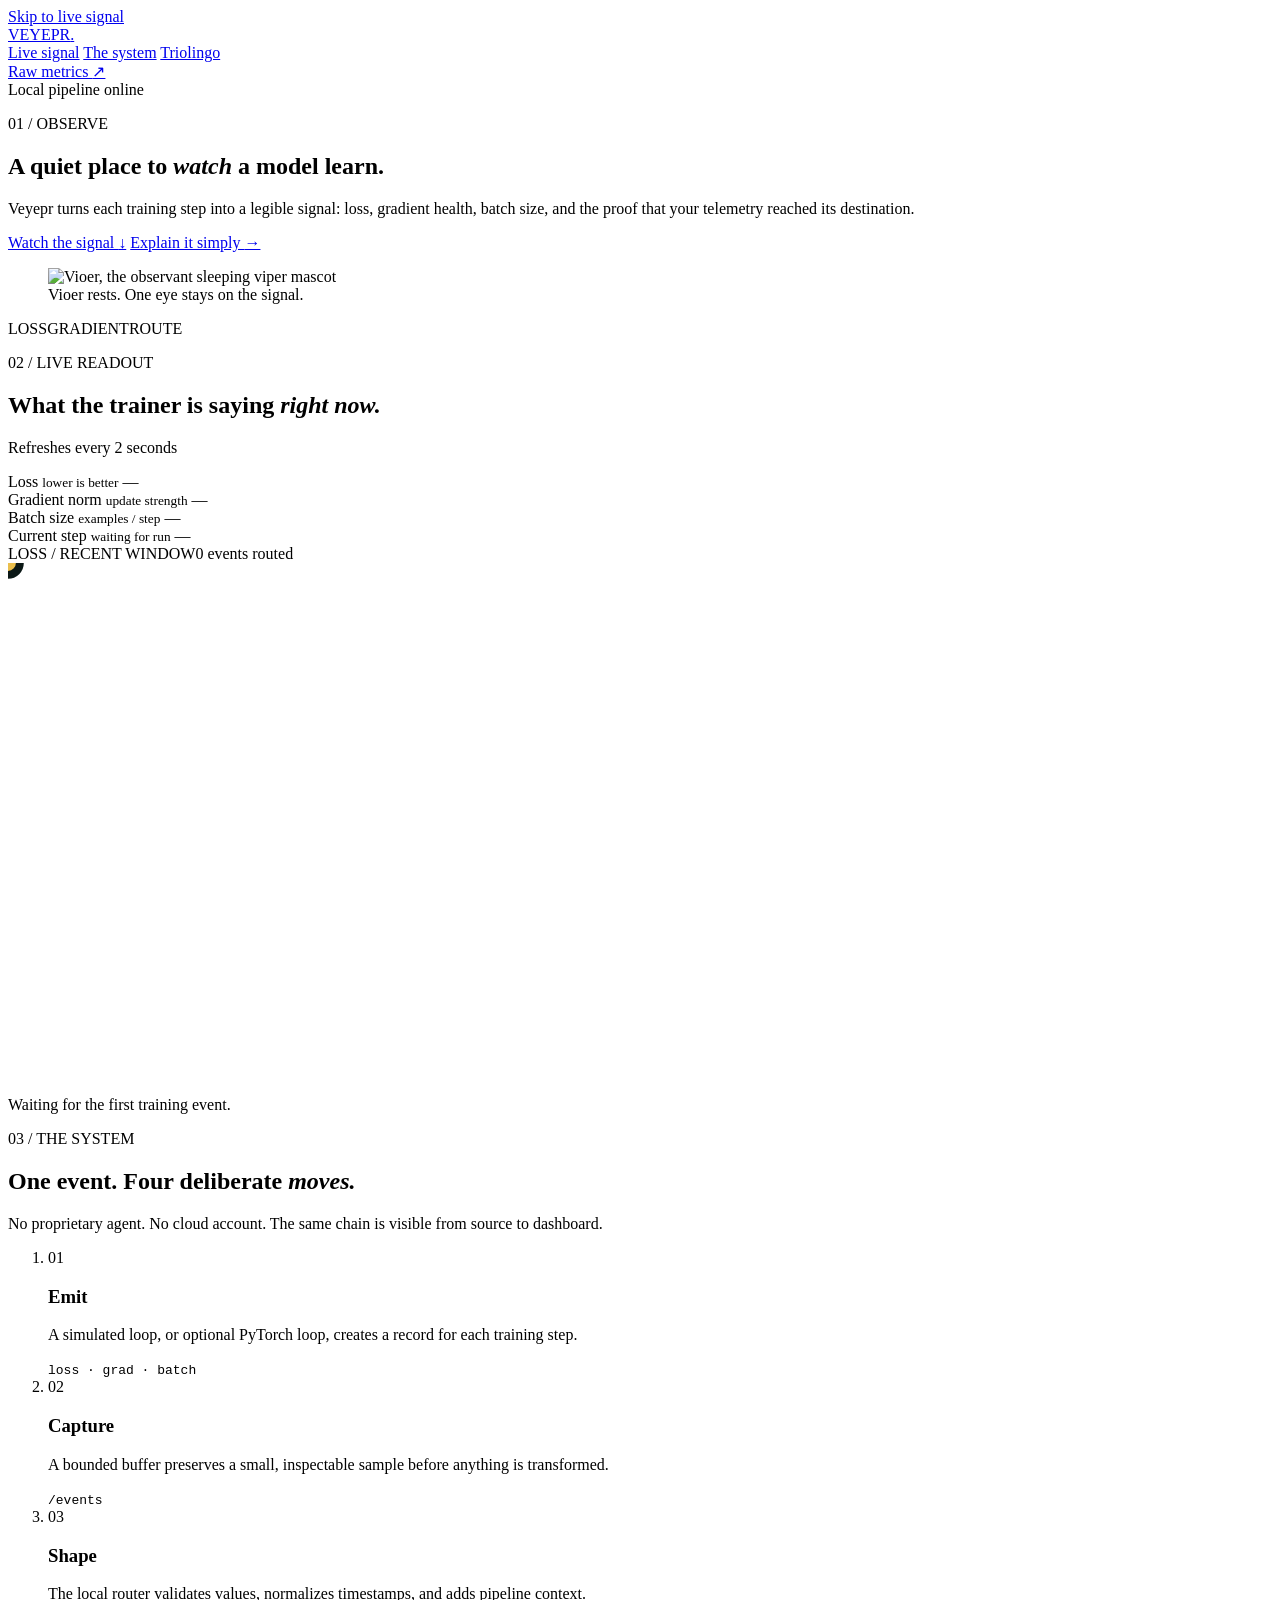
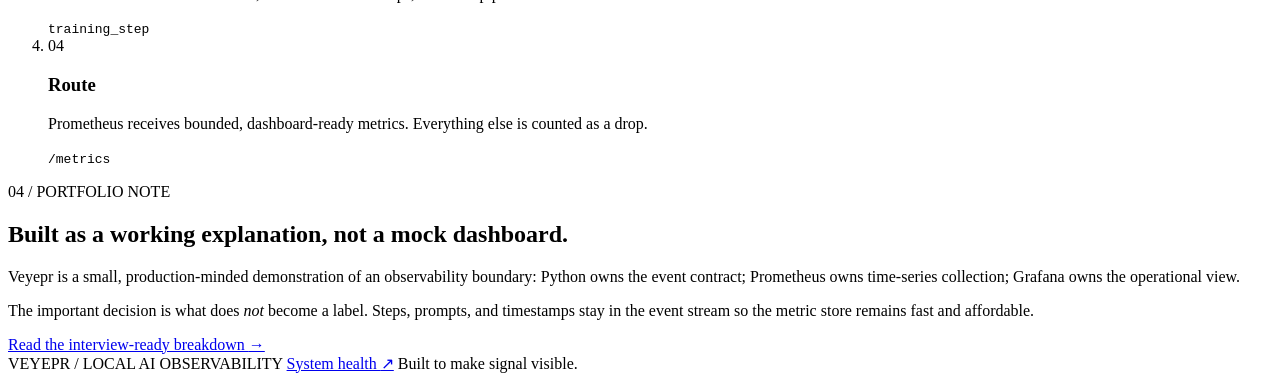
==== src/ai_observability/static/index.html @ ef57c017 "Add Veyepr portfolio console and Triolingo Co-authored-by: Copilot App <223556219+Copilot@users.nore" ====
<!doctype html>
<html lang="en">
  <head>
    <meta charset="utf-8">
    <meta name="viewport" content="width=device-width, initial-scale=1">
    <meta name="description" content="A live, local observability console for AI training telemetry.">
    <title>Veyepr | Observe the training signal</title>
    <link rel="icon" href="/assets/vioer.svg" type="image/svg+xml">
    <link rel="preconnect" href="https://fonts.googleapis.com">
    <link rel="preconnect" href="https://fonts.gstatic.com" crossorigin>
    <link href="https://fonts.googleapis.com/css2?family=DM+Serif+Display:ital@0;1&family=IBM+Plex+Mono:wght@400;500;600&display=swap" rel="stylesheet">
    <link rel="stylesheet" href="/assets/styles.css">
  </head>
  <body>
    <a class="skip-link" href="#signal">Skip to live signal</a>
    <header class="site-header">
      <a class="wordmark" href="/" aria-label="Veyepr home">VEYEPR<span>.</span></a>
      <nav aria-label="Primary navigation">
        <a href="#signal">Live signal</a>
        <a href="#system">The system</a>
        <a href="/triolingo">Triolingo</a>
      </nav>
      <a class="header-link" href="/metrics">Raw metrics <span aria-hidden="true">↗</span></a>
    </header>

    <main>
      <section class="hero" aria-labelledby="hero-title">
        <div class="eyebrow"><span class="status-dot"></span> Local pipeline online</div>
        <div class="hero-copy">
          <p class="section-index">01 / OBSERVE</p>
          <h1 id="hero-title">A quiet place to <em>watch</em> a model learn.</h1>
          <p class="lede">Veyepr turns each training step into a legible signal: loss, gradient health, batch size, and the proof that your telemetry reached its destination.</p>
          <div class="hero-actions">
            <a class="button button-primary" href="#signal">Watch the signal <span aria-hidden="true">↓</span></a>
            <a class="button button-quiet" href="/triolingo">Explain it simply <span aria-hidden="true">→</span></a>
          </div>
        </div>
        <figure class="vioer-stage">
          <div class="orb orb-one"></div>
          <div class="orb orb-two"></div>
          <img src="/assets/vioer.svg" alt="Vioer, the observant sleeping viper mascot" width="320" height="220">
          <figcaption>Vioer rests. One eye stays on the signal.</figcaption>
        </figure>
        <div class="hero-ruler" aria-hidden="true"><span>LOSS</span><i></i><span>GRADIENT</span><i></i><span>ROUTE</span></div>
      </section>

      <section class="signal" id="signal" aria-labelledby="signal-title">
        <div class="section-heading">
          <div>
            <p class="section-index">02 / LIVE READOUT</p>
            <h2 id="signal-title">What the trainer is saying <em>right now.</em></h2>
          </div>
          <p class="refresh-message"><span class="status-dot"></span> Refreshes every 2 seconds</p>
        </div>
        <div class="readout">
          <div class="metric-list" aria-live="polite">
            <div class="metric-row">
              <span class="metric-label">Loss <small>lower is better</small></span>
              <output id="loss-value">—</output>
            </div>
            <div class="metric-row">
              <span class="metric-label">Gradient norm <small>update strength</small></span>
              <output id="gradient-value">—</output>
            </div>
            <div class="metric-row">
              <span class="metric-label">Batch size <small>examples / step</small></span>
              <output id="batch-value">—</output>
            </div>
            <div class="metric-row">
              <span class="metric-label">Current step <small id="run-id">waiting for run</small></span>
              <output id="step-value">—</output>
            </div>
          </div>
          <div class="signal-plot">
            <div class="plot-meta"><span>LOSS / RECENT WINDOW</span><span id="event-count">0 events routed</span></div>
            <svg id="loss-chart" viewBox="0 0 640 260" role="img" aria-label="Recent training loss trend">
              <defs>
                <linearGradient id="area-fill" x1="0" x2="0" y1="0" y2="1">
                  <stop offset="0%" stop-color="#b9e36b" stop-opacity=".36"/>
                  <stop offset="100%" stop-color="#b9e36b" stop-opacity="0"/>
                </linearGradient>
              </defs>
              <path class="chart-grid" d="M0 50H640M0 130H640M0 210H640"/>
              <path id="loss-area" fill="url(#area-fill)" d=""/>
              <polyline id="loss-line" fill="none" stroke="#b9e36b" stroke-width="4" stroke-linecap="round" stroke-linejoin="round" points=""/>
              <circle id="loss-point" r="6" fill="#eabf4d" stroke="#0b1816" stroke-width="4" cx="0" cy="0"/>
            </svg>
            <p id="event-summary" class="event-summary">Waiting for the first training event.</p>
          </div>
        </div>
      </section>

      <section class="system" id="system" aria-labelledby="system-title">
        <div class="section-heading">
          <div>
            <p class="section-index">03 / THE SYSTEM</p>
            <h2 id="system-title">One event. Four deliberate <em>moves.</em></h2>
          </div>
          <p class="system-note">No proprietary agent. No cloud account. The same chain is visible from source to dashboard.</p>
        </div>
        <ol class="pipeline">
          <li>
            <span class="pipeline-number">01</span>
            <div><h3>Emit</h3><p>A simulated loop, or optional PyTorch loop, creates a record for each training step.</p></div>
            <code>loss · grad · batch</code>
          </li>
          <li>
            <span class="pipeline-number">02</span>
            <div><h3>Capture</h3><p>A bounded buffer preserves a small, inspectable sample before anything is transformed.</p></div>
            <code>/events</code>
          </li>
          <li>
            <span class="pipeline-number">03</span>
            <div><h3>Shape</h3><p>The local router validates values, normalizes timestamps, and adds pipeline context.</p></div>
            <code>training_step</code>
          </li>
          <li>
            <span class="pipeline-number">04</span>
            <div><h3>Route</h3><p>Prometheus receives bounded, dashboard-ready metrics. Everything else is counted as a drop.</p></div>
            <code>/metrics</code>
          </li>
        </ol>
      </section>

      <section class="case-study" aria-labelledby="case-study-title">
        <p class="section-index">04 / PORTFOLIO NOTE</p>
        <div class="case-layout">
          <h2 id="case-study-title">Built as a working explanation, not a mock dashboard.</h2>
          <div>
            <p>Veyepr is a small, production-minded demonstration of an observability boundary: Python owns the event contract; Prometheus owns time-series collection; Grafana owns the operational view.</p>
            <p>The important decision is what does <em>not</em> become a label. Steps, prompts, and timestamps stay in the event stream so the metric store remains fast and affordable.</p>
            <a class="text-link" href="/triolingo">Read the interview-ready breakdown <span aria-hidden="true">→</span></a>
          </div>
        </div>
      </section>
    </main>

    <footer>
      <span>VEYEPR / LOCAL AI OBSERVABILITY</span>
      <a href="/healthz">System health <span aria-hidden="true">↗</span></a>
      <span>Built to make signal visible.</span>
    </footer>
    <script src="/assets/app.js"></script>
  </body>
</html>
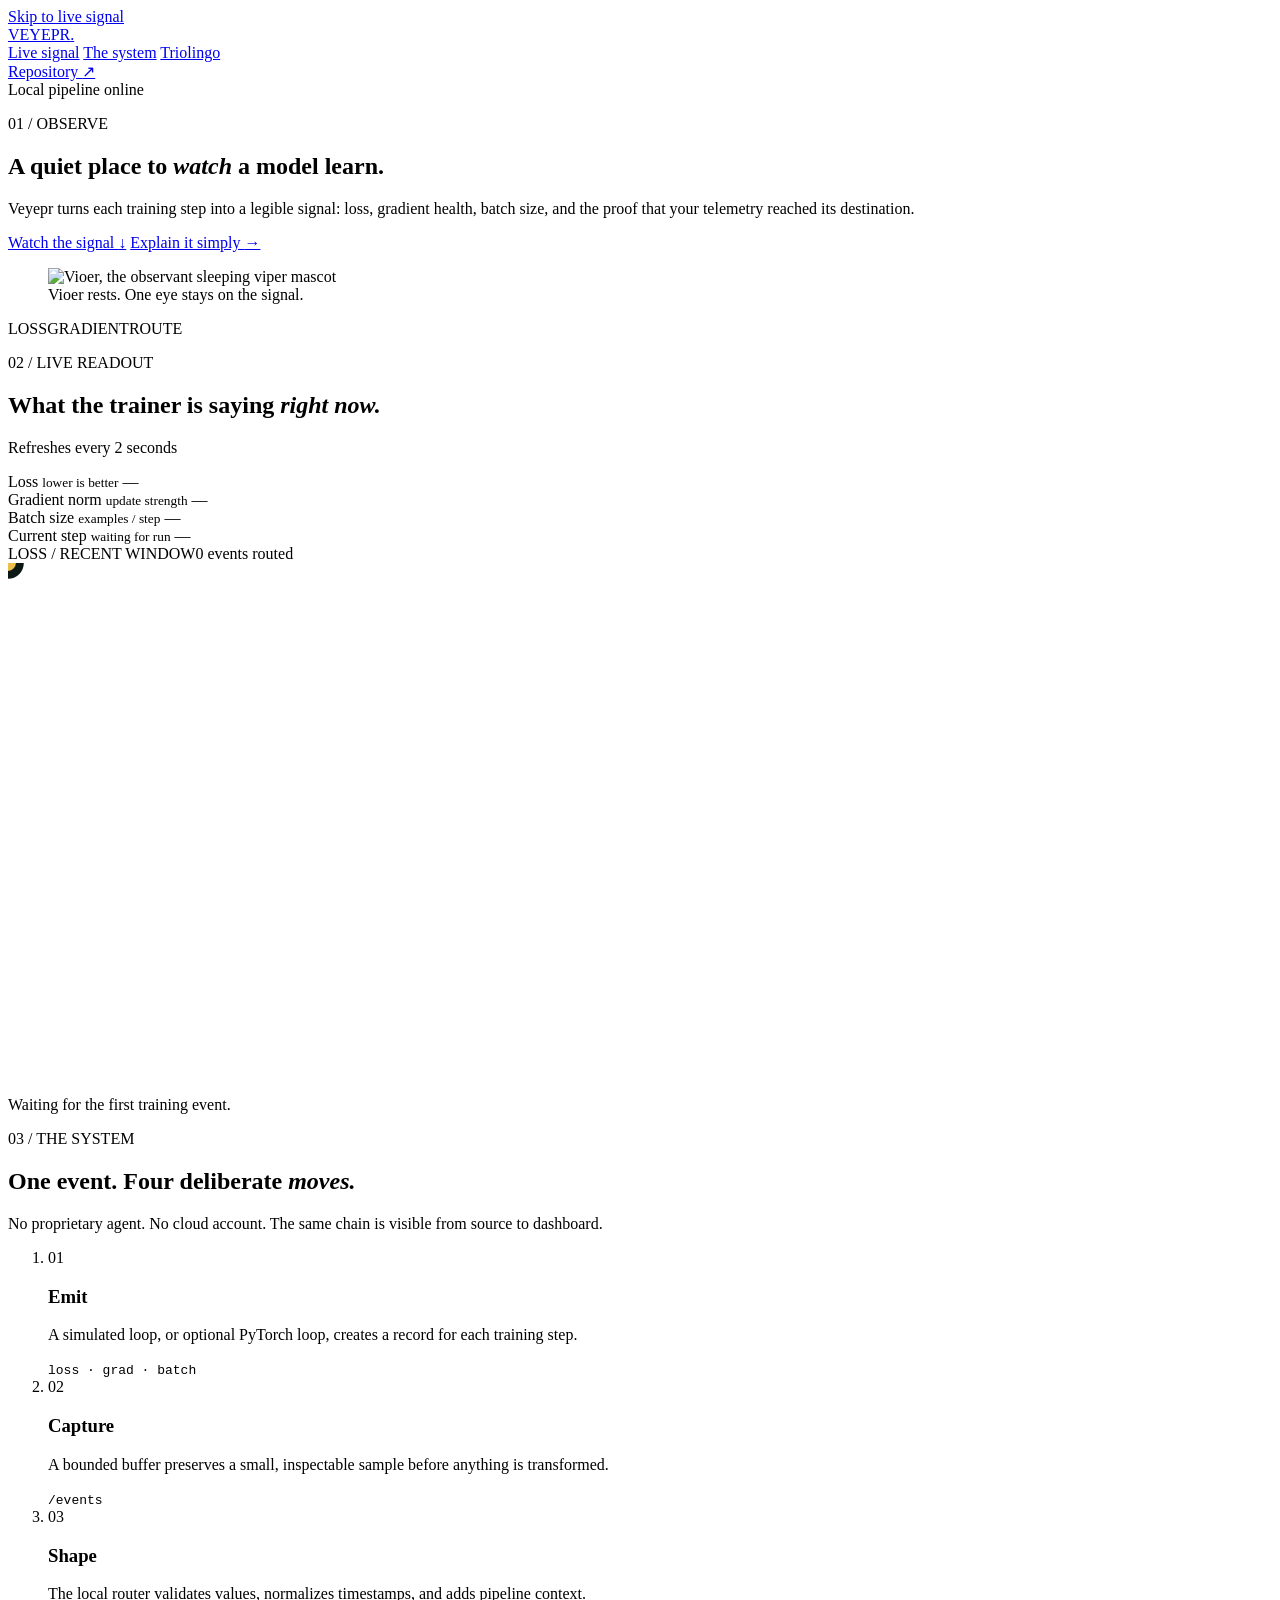
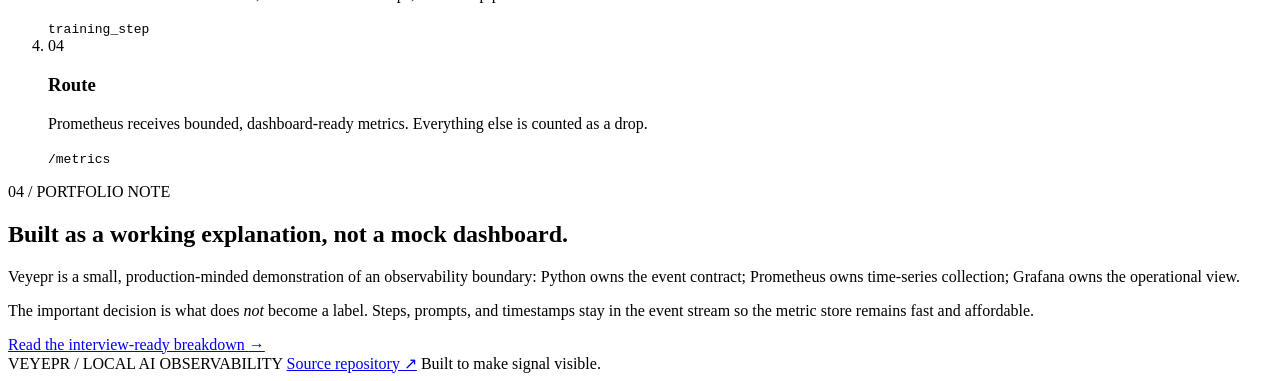
==== commit ca449801: "Opening Salvo: publish portfolio preview Co-authored-by: Copilot App <223556219+Copilot@users.norepl" ====
--- a/src/ai_observability/static/index.html
+++ b/src/ai_observability/static/index.html
@@ -5,22 +5,22 @@
     <meta name="viewport" content="width=device-width, initial-scale=1">
     <meta name="description" content="A live, local observability console for AI training telemetry.">
     <title>Veyepr | Observe the training signal</title>
-    <link rel="icon" href="/assets/vioer.svg" type="image/svg+xml">
+    <link rel="icon" href="assets/vioer.svg" type="image/svg+xml">
     <link rel="preconnect" href="https://fonts.googleapis.com">
     <link rel="preconnect" href="https://fonts.gstatic.com" crossorigin>
     <link href="https://fonts.googleapis.com/css2?family=DM+Serif+Display:ital@0;1&family=IBM+Plex+Mono:wght@400;500;600&display=swap" rel="stylesheet">
-    <link rel="stylesheet" href="/assets/styles.css">
+    <link rel="stylesheet" href="assets/styles.css">
   </head>
   <body>
     <a class="skip-link" href="#signal">Skip to live signal</a>
     <header class="site-header">
-      <a class="wordmark" href="/" aria-label="Veyepr home">VEYEPR<span>.</span></a>
+      <a class="wordmark" href="./" aria-label="Veyepr home">VEYEPR<span>.</span></a>
       <nav aria-label="Primary navigation">
         <a href="#signal">Live signal</a>
         <a href="#system">The system</a>
-        <a href="/triolingo">Triolingo</a>
+        <a href="triolingo.html">Triolingo</a>
       </nav>
-      <a class="header-link" href="/metrics">Raw metrics <span aria-hidden="true">↗</span></a>
+      <a class="header-link" href="https://github.com/87Supreme-cell/Veyepr">Repository <span aria-hidden="true">↗</span></a>
     </header>
 
     <main>
@@ -32,13 +32,13 @@
           <p class="lede">Veyepr turns each training step into a legible signal: loss, gradient health, batch size, and the proof that your telemetry reached its destination.</p>
           <div class="hero-actions">
             <a class="button button-primary" href="#signal">Watch the signal <span aria-hidden="true">↓</span></a>
-            <a class="button button-quiet" href="/triolingo">Explain it simply <span aria-hidden="true">→</span></a>
+            <a class="button button-quiet" href="triolingo.html">Explain it simply <span aria-hidden="true">→</span></a>
           </div>
         </div>
         <figure class="vioer-stage">
           <div class="orb orb-one"></div>
           <div class="orb orb-two"></div>
-          <img src="/assets/vioer.svg" alt="Vioer, the observant sleeping viper mascot" width="320" height="220">
+          <img src="assets/vioer.svg" alt="Vioer, the observant sleeping viper mascot" width="320" height="220">
           <figcaption>Vioer rests. One eye stays on the signal.</figcaption>
         </figure>
         <div class="hero-ruler" aria-hidden="true"><span>LOSS</span><i></i><span>GRADIENT</span><i></i><span>ROUTE</span></div>
@@ -129,7 +129,7 @@
           <div>
             <p>Veyepr is a small, production-minded demonstration of an observability boundary: Python owns the event contract; Prometheus owns time-series collection; Grafana owns the operational view.</p>
             <p>The important decision is what does <em>not</em> become a label. Steps, prompts, and timestamps stay in the event stream so the metric store remains fast and affordable.</p>
-            <a class="text-link" href="/triolingo">Read the interview-ready breakdown <span aria-hidden="true">→</span></a>
+            <a class="text-link" href="triolingo.html">Read the interview-ready breakdown <span aria-hidden="true">→</span></a>
           </div>
         </div>
       </section>
@@ -137,9 +137,9 @@
 
     <footer>
       <span>VEYEPR / LOCAL AI OBSERVABILITY</span>
-      <a href="/healthz">System health <span aria-hidden="true">↗</span></a>
+      <a href="https://github.com/87Supreme-cell/Veyepr">Source repository <span aria-hidden="true">↗</span></a>
       <span>Built to make signal visible.</span>
     </footer>
-    <script src="/assets/app.js"></script>
+    <script src="assets/app.js"></script>
   </body>
 </html>
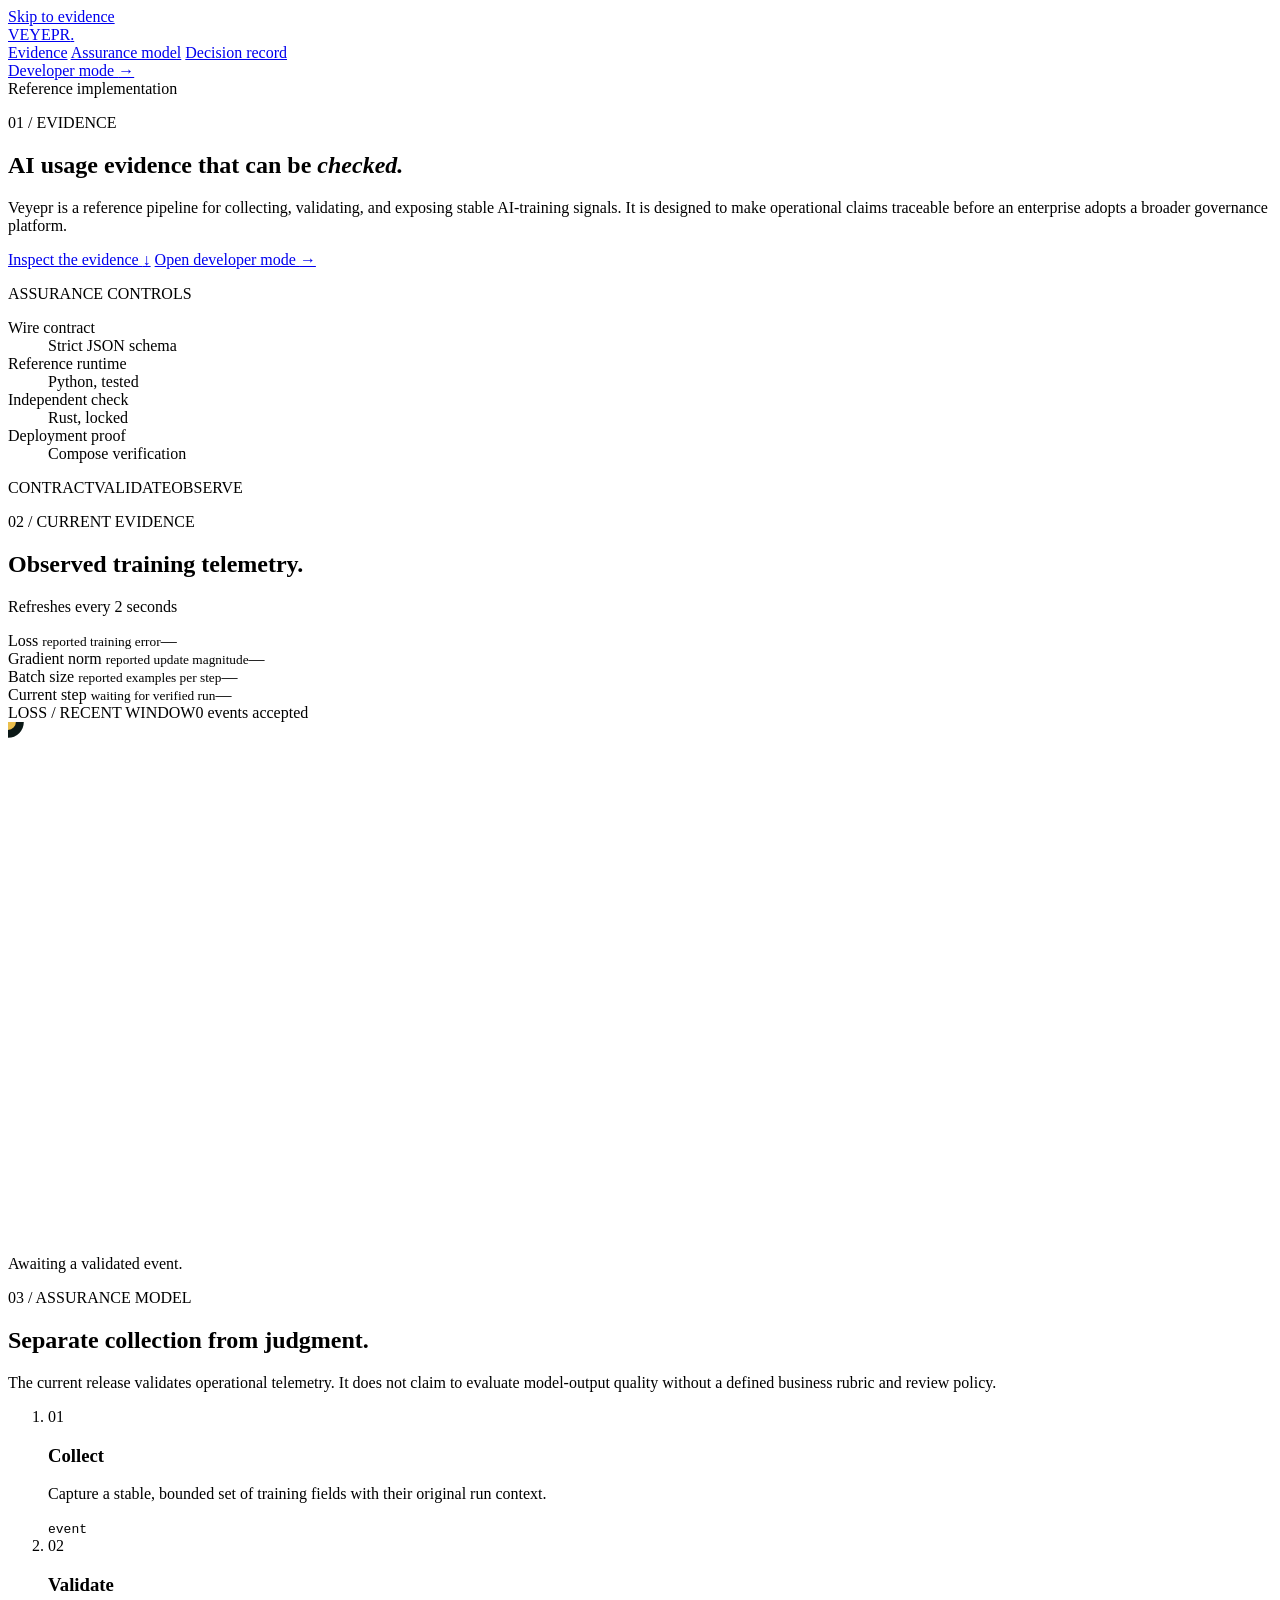
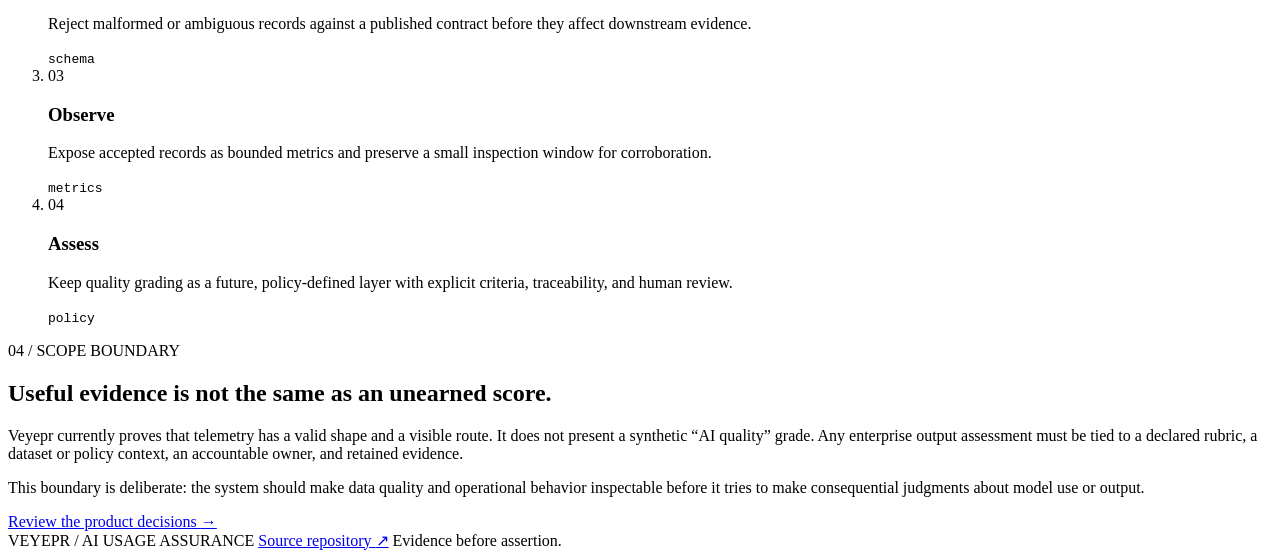
==== commit bdbd7eb7: "Harden telemetry validation and local verification Co-authored-by: Copilot App <223556219+Copilot@us" ====
--- a/src/ai_observability/static/index.html
+++ b/src/ai_observability/static/index.html
@@ -3,142 +3,111 @@
   <head>
     <meta charset="utf-8">
     <meta name="viewport" content="width=device-width, initial-scale=1">
-    <meta name="description" content="A live, local observability console for AI training telemetry.">
-    <title>Veyepr | Observe the training signal</title>
-    <link rel="icon" href="assets/vioer.svg" type="image/svg+xml">
+    <meta name="description" content="Evidence-first AI usage assurance and telemetry validation.">
+    <title>Veyepr | AI Usage Assurance</title>
+    <link rel="icon" href="assets/mark.svg" type="image/svg+xml">
     <link rel="preconnect" href="https://fonts.googleapis.com">
     <link rel="preconnect" href="https://fonts.gstatic.com" crossorigin>
     <link href="https://fonts.googleapis.com/css2?family=DM+Serif+Display:ital@0;1&family=IBM+Plex+Mono:wght@400;500;600&display=swap" rel="stylesheet">
     <link rel="stylesheet" href="assets/styles.css">
   </head>
   <body>
-    <a class="skip-link" href="#signal">Skip to live signal</a>
+    <a class="skip-link" href="#evidence">Skip to evidence</a>
     <header class="site-header">
       <a class="wordmark" href="./" aria-label="Veyepr home">VEYEPR<span>.</span></a>
       <nav aria-label="Primary navigation">
-        <a href="#signal">Live signal</a>
-        <a href="#system">The system</a>
-        <a href="triolingo.html">Triolingo</a>
+        <a href="#evidence">Evidence</a>
+        <a href="#assurance">Assurance model</a>
+        <a href="decision-record.html">Decision record</a>
       </nav>
-      <a class="header-link" href="https://github.com/87Supreme-cell/Veyepr">Repository <span aria-hidden="true">↗</span></a>
+      <a class="header-link" href="developer-mode.html">Developer mode <span aria-hidden="true">→</span></a>
     </header>
 
     <main>
       <section class="hero" aria-labelledby="hero-title">
-        <div class="eyebrow"><span class="status-dot"></span> Local pipeline online</div>
+        <div class="eyebrow"><span class="status-dot"></span> Reference implementation</div>
         <div class="hero-copy">
-          <p class="section-index">01 / OBSERVE</p>
-          <h1 id="hero-title">A quiet place to <em>watch</em> a model learn.</h1>
-          <p class="lede">Veyepr turns each training step into a legible signal: loss, gradient health, batch size, and the proof that your telemetry reached its destination.</p>
+          <p class="section-index">01 / EVIDENCE</p>
+          <h1 id="hero-title">AI usage evidence that can be <em>checked.</em></h1>
+          <p class="lede">Veyepr is a reference pipeline for collecting, validating, and exposing stable AI-training signals. It is designed to make operational claims traceable before an enterprise adopts a broader governance platform.</p>
           <div class="hero-actions">
-            <a class="button button-primary" href="#signal">Watch the signal <span aria-hidden="true">↓</span></a>
-            <a class="button button-quiet" href="triolingo.html">Explain it simply <span aria-hidden="true">→</span></a>
+            <a class="button button-primary" href="#evidence">Inspect the evidence <span aria-hidden="true">↓</span></a>
+            <a class="button button-quiet" href="developer-mode.html">Open developer mode <span aria-hidden="true">→</span></a>
           </div>
         </div>
-        <figure class="vioer-stage">
-          <div class="orb orb-one"></div>
-          <div class="orb orb-two"></div>
-          <img src="assets/vioer.svg" alt="Vioer, the observant sleeping viper mascot" width="320" height="220">
-          <figcaption>Vioer rests. One eye stays on the signal.</figcaption>
-        </figure>
-        <div class="hero-ruler" aria-hidden="true"><span>LOSS</span><i></i><span>GRADIENT</span><i></i><span>ROUTE</span></div>
+        <aside class="evidence-panel" aria-label="Assurance controls">
+          <p>ASSURANCE CONTROLS</p>
+          <dl>
+            <div><dt>Wire contract</dt><dd>Strict JSON schema</dd></div>
+            <div><dt>Reference runtime</dt><dd>Python, tested</dd></div>
+            <div><dt>Independent check</dt><dd>Rust, locked</dd></div>
+            <div><dt>Deployment proof</dt><dd>Compose verification</dd></div>
+          </dl>
+        </aside>
+        <div class="hero-ruler" aria-hidden="true"><span>CONTRACT</span><i></i><span>VALIDATE</span><i></i><span>OBSERVE</span></div>
       </section>
 
-      <section class="signal" id="signal" aria-labelledby="signal-title">
+      <section class="signal" id="evidence" aria-labelledby="evidence-title">
         <div class="section-heading">
           <div>
-            <p class="section-index">02 / LIVE READOUT</p>
-            <h2 id="signal-title">What the trainer is saying <em>right now.</em></h2>
+            <p class="section-index">02 / CURRENT EVIDENCE</p>
+            <h2 id="evidence-title">Observed training telemetry.</h2>
           </div>
           <p class="refresh-message"><span class="status-dot"></span> Refreshes every 2 seconds</p>
         </div>
         <div class="readout">
           <div class="metric-list" aria-live="polite">
-            <div class="metric-row">
-              <span class="metric-label">Loss <small>lower is better</small></span>
-              <output id="loss-value">—</output>
-            </div>
-            <div class="metric-row">
-              <span class="metric-label">Gradient norm <small>update strength</small></span>
-              <output id="gradient-value">—</output>
-            </div>
-            <div class="metric-row">
-              <span class="metric-label">Batch size <small>examples / step</small></span>
-              <output id="batch-value">—</output>
-            </div>
-            <div class="metric-row">
-              <span class="metric-label">Current step <small id="run-id">waiting for run</small></span>
-              <output id="step-value">—</output>
-            </div>
+            <div class="metric-row"><span class="metric-label">Loss <small>reported training error</small></span><output id="loss-value">—</output></div>
+            <div class="metric-row"><span class="metric-label">Gradient norm <small>reported update magnitude</small></span><output id="gradient-value">—</output></div>
+            <div class="metric-row"><span class="metric-label">Batch size <small>reported examples per step</small></span><output id="batch-value">—</output></div>
+            <div class="metric-row"><span class="metric-label">Current step <small id="run-id">waiting for verified run</small></span><output id="step-value">—</output></div>
           </div>
           <div class="signal-plot">
-            <div class="plot-meta"><span>LOSS / RECENT WINDOW</span><span id="event-count">0 events routed</span></div>
-            <svg id="loss-chart" viewBox="0 0 640 260" role="img" aria-label="Recent training loss trend">
-              <defs>
-                <linearGradient id="area-fill" x1="0" x2="0" y1="0" y2="1">
-                  <stop offset="0%" stop-color="#b9e36b" stop-opacity=".36"/>
-                  <stop offset="100%" stop-color="#b9e36b" stop-opacity="0"/>
-                </linearGradient>
-              </defs>
+            <div class="plot-meta"><span>LOSS / RECENT WINDOW</span><span id="event-count">0 events accepted</span></div>
+            <svg id="loss-chart" viewBox="0 0 640 260" role="img" aria-label="Recent training loss evidence">
+              <defs><linearGradient id="area-fill" x1="0" x2="0" y1="0" y2="1"><stop offset="0%" stop-color="#b9e36b" stop-opacity=".36"/><stop offset="100%" stop-color="#b9e36b" stop-opacity="0"/></linearGradient></defs>
               <path class="chart-grid" d="M0 50H640M0 130H640M0 210H640"/>
               <path id="loss-area" fill="url(#area-fill)" d=""/>
               <polyline id="loss-line" fill="none" stroke="#b9e36b" stroke-width="4" stroke-linecap="round" stroke-linejoin="round" points=""/>
               <circle id="loss-point" r="6" fill="#eabf4d" stroke="#0b1816" stroke-width="4" cx="0" cy="0"/>
             </svg>
-            <p id="event-summary" class="event-summary">Waiting for the first training event.</p>
+            <p id="event-summary" class="event-summary">Awaiting a validated event.</p>
           </div>
         </div>
       </section>
 
-      <section class="system" id="system" aria-labelledby="system-title">
+      <section class="system" id="assurance" aria-labelledby="assurance-title">
         <div class="section-heading">
           <div>
-            <p class="section-index">03 / THE SYSTEM</p>
-            <h2 id="system-title">One event. Four deliberate <em>moves.</em></h2>
+            <p class="section-index">03 / ASSURANCE MODEL</p>
+            <h2 id="assurance-title">Separate collection from judgment.</h2>
           </div>
-          <p class="system-note">No proprietary agent. No cloud account. The same chain is visible from source to dashboard.</p>
+          <p class="system-note">The current release validates operational telemetry. It does not claim to evaluate model-output quality without a defined business rubric and review policy.</p>
         </div>
         <ol class="pipeline">
-          <li>
-            <span class="pipeline-number">01</span>
-            <div><h3>Emit</h3><p>A simulated loop, or optional PyTorch loop, creates a record for each training step.</p></div>
-            <code>loss · grad · batch</code>
-          </li>
-          <li>
-            <span class="pipeline-number">02</span>
-            <div><h3>Capture</h3><p>A bounded buffer preserves a small, inspectable sample before anything is transformed.</p></div>
-            <code>/events</code>
-          </li>
-          <li>
-            <span class="pipeline-number">03</span>
-            <div><h3>Shape</h3><p>The local router validates values, normalizes timestamps, and adds pipeline context.</p></div>
-            <code>training_step</code>
-          </li>
-          <li>
-            <span class="pipeline-number">04</span>
-            <div><h3>Route</h3><p>Prometheus receives bounded, dashboard-ready metrics. Everything else is counted as a drop.</p></div>
-            <code>/metrics</code>
-          </li>
+          <li><span class="pipeline-number">01</span><div><h3>Collect</h3><p>Capture a stable, bounded set of training fields with their original run context.</p></div><code>event</code></li>
+          <li><span class="pipeline-number">02</span><div><h3>Validate</h3><p>Reject malformed or ambiguous records against a published contract before they affect downstream evidence.</p></div><code>schema</code></li>
+          <li><span class="pipeline-number">03</span><div><h3>Observe</h3><p>Expose accepted records as bounded metrics and preserve a small inspection window for corroboration.</p></div><code>metrics</code></li>
+          <li><span class="pipeline-number">04</span><div><h3>Assess</h3><p>Keep quality grading as a future, policy-defined layer with explicit criteria, traceability, and human review.</p></div><code>policy</code></li>
         </ol>
       </section>
 
       <section class="case-study" aria-labelledby="case-study-title">
-        <p class="section-index">04 / PORTFOLIO NOTE</p>
+        <p class="section-index">04 / SCOPE BOUNDARY</p>
         <div class="case-layout">
-          <h2 id="case-study-title">Built as a working explanation, not a mock dashboard.</h2>
+          <h2 id="case-study-title">Useful evidence is not the same as an unearned score.</h2>
           <div>
-            <p>Veyepr is a small, production-minded demonstration of an observability boundary: Python owns the event contract; Prometheus owns time-series collection; Grafana owns the operational view.</p>
-            <p>The important decision is what does <em>not</em> become a label. Steps, prompts, and timestamps stay in the event stream so the metric store remains fast and affordable.</p>
-            <a class="text-link" href="triolingo.html">Read the interview-ready breakdown <span aria-hidden="true">→</span></a>
+            <p>Veyepr currently proves that telemetry has a valid shape and a visible route. It does not present a synthetic “AI quality” grade. Any enterprise output assessment must be tied to a declared rubric, a dataset or policy context, an accountable owner, and retained evidence.</p>
+            <p>This boundary is deliberate: the system should make data quality and operational behavior inspectable before it tries to make consequential judgments about model use or output.</p>
+            <a class="text-link" href="decision-record.html">Review the product decisions <span aria-hidden="true">→</span></a>
           </div>
         </div>
       </section>
     </main>
-
     <footer>
-      <span>VEYEPR / LOCAL AI OBSERVABILITY</span>
+      <span>VEYEPR / AI USAGE ASSURANCE</span>
       <a href="https://github.com/87Supreme-cell/Veyepr">Source repository <span aria-hidden="true">↗</span></a>
-      <span>Built to make signal visible.</span>
+      <span>Evidence before assertion.</span>
     </footer>
     <script src="assets/app.js"></script>
   </body>
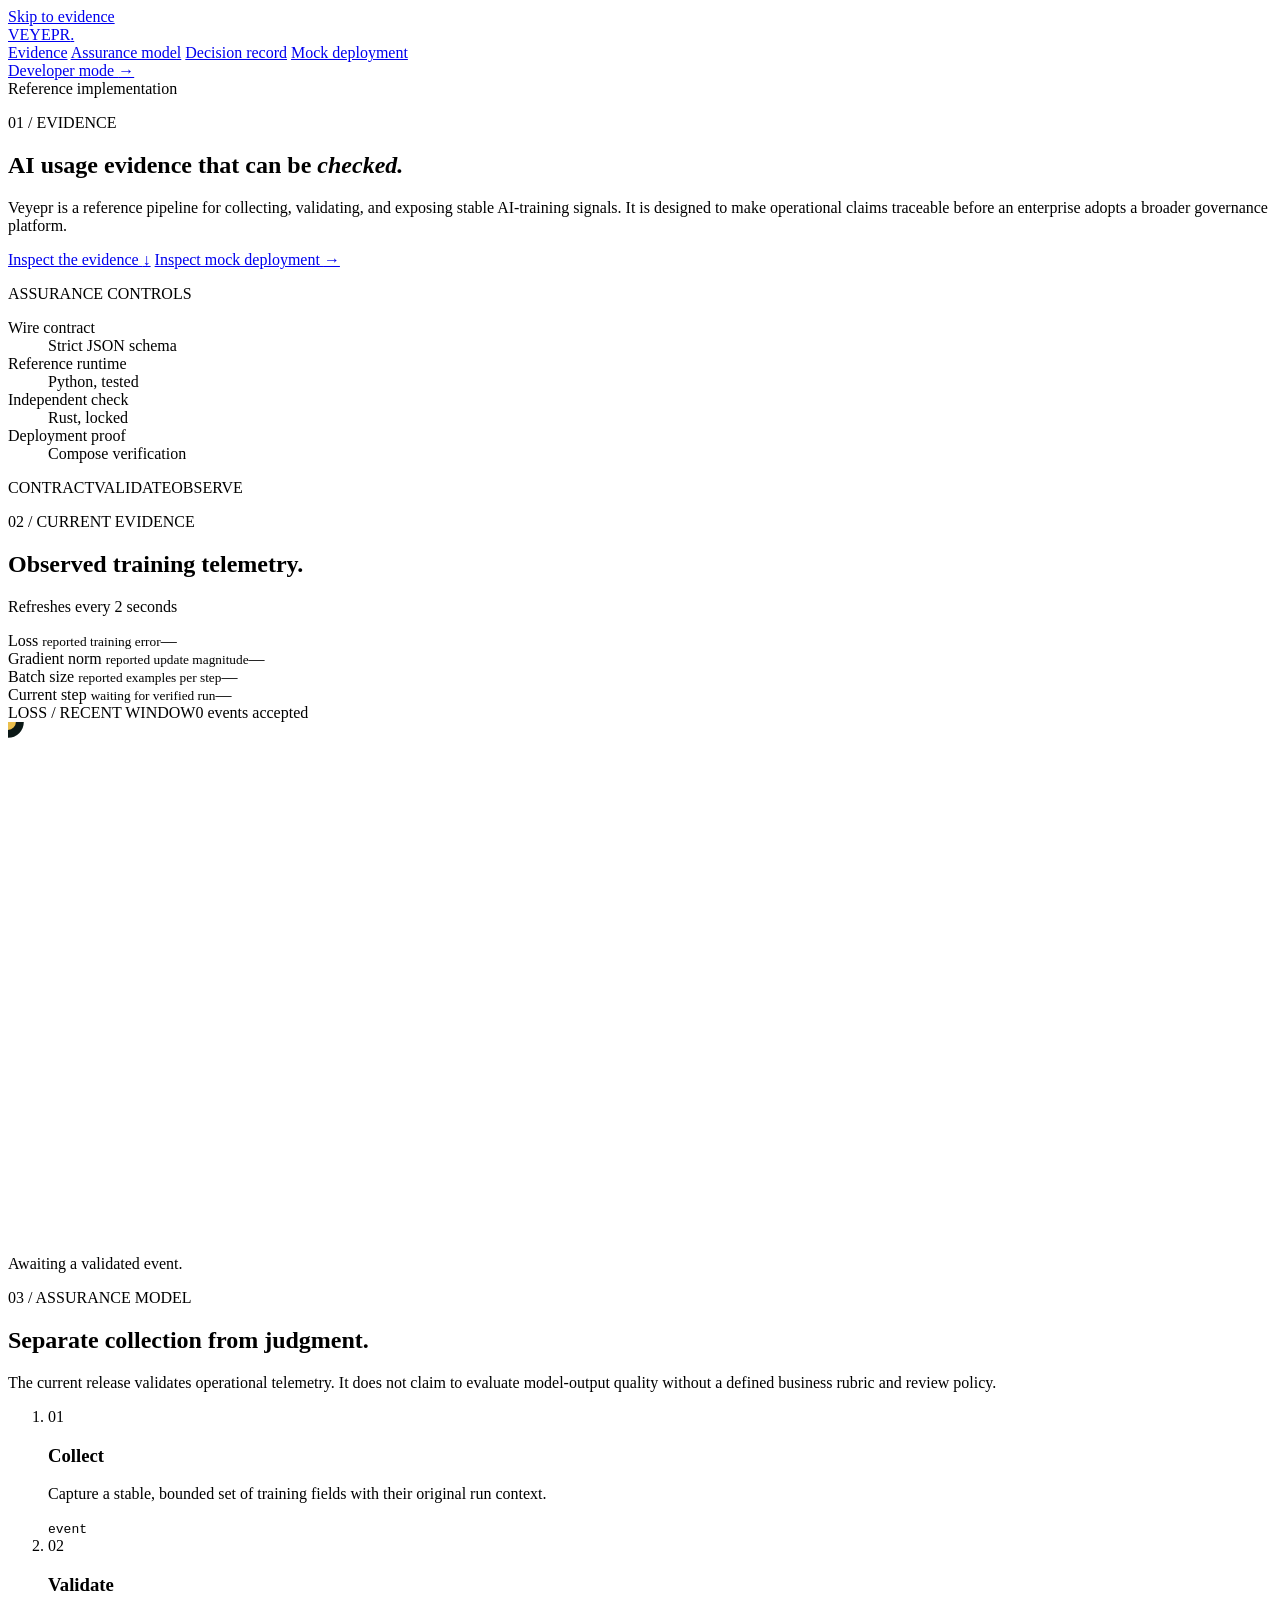
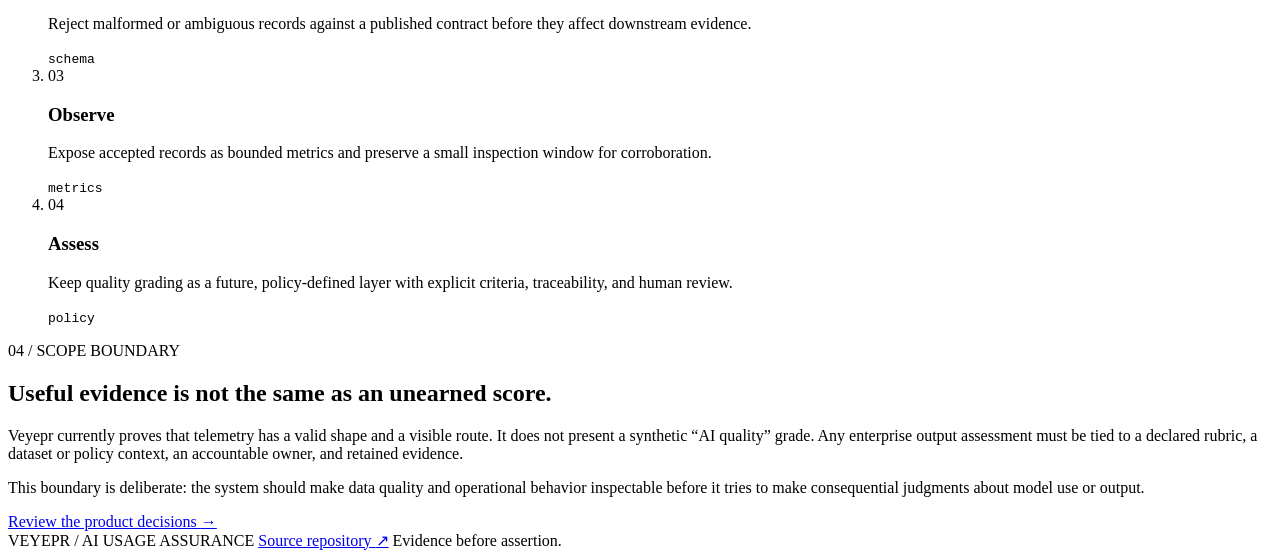
==== commit f3c1b9c8: "Add review-only sentinel mock deployment Co-authored-by: Copilot App <223556219+Copilot@users.norepl" ====
--- a/src/ai_observability/static/index.html
+++ b/src/ai_observability/static/index.html
@@ -19,6 +19,7 @@
         <a href="#evidence">Evidence</a>
         <a href="#assurance">Assurance model</a>
         <a href="decision-record.html">Decision record</a>
+        <a href="mock-deploy.html">Mock deployment</a>
       </nav>
       <a class="header-link" href="developer-mode.html">Developer mode <span aria-hidden="true">→</span></a>
     </header>
@@ -32,7 +33,7 @@
           <p class="lede">Veyepr is a reference pipeline for collecting, validating, and exposing stable AI-training signals. It is designed to make operational claims traceable before an enterprise adopts a broader governance platform.</p>
           <div class="hero-actions">
             <a class="button button-primary" href="#evidence">Inspect the evidence <span aria-hidden="true">↓</span></a>
-            <a class="button button-quiet" href="developer-mode.html">Open developer mode <span aria-hidden="true">→</span></a>
+            <a class="button button-quiet" href="mock-deploy.html">Inspect mock deployment <span aria-hidden="true">→</span></a>
           </div>
         </div>
         <aside class="evidence-panel" aria-label="Assurance controls">
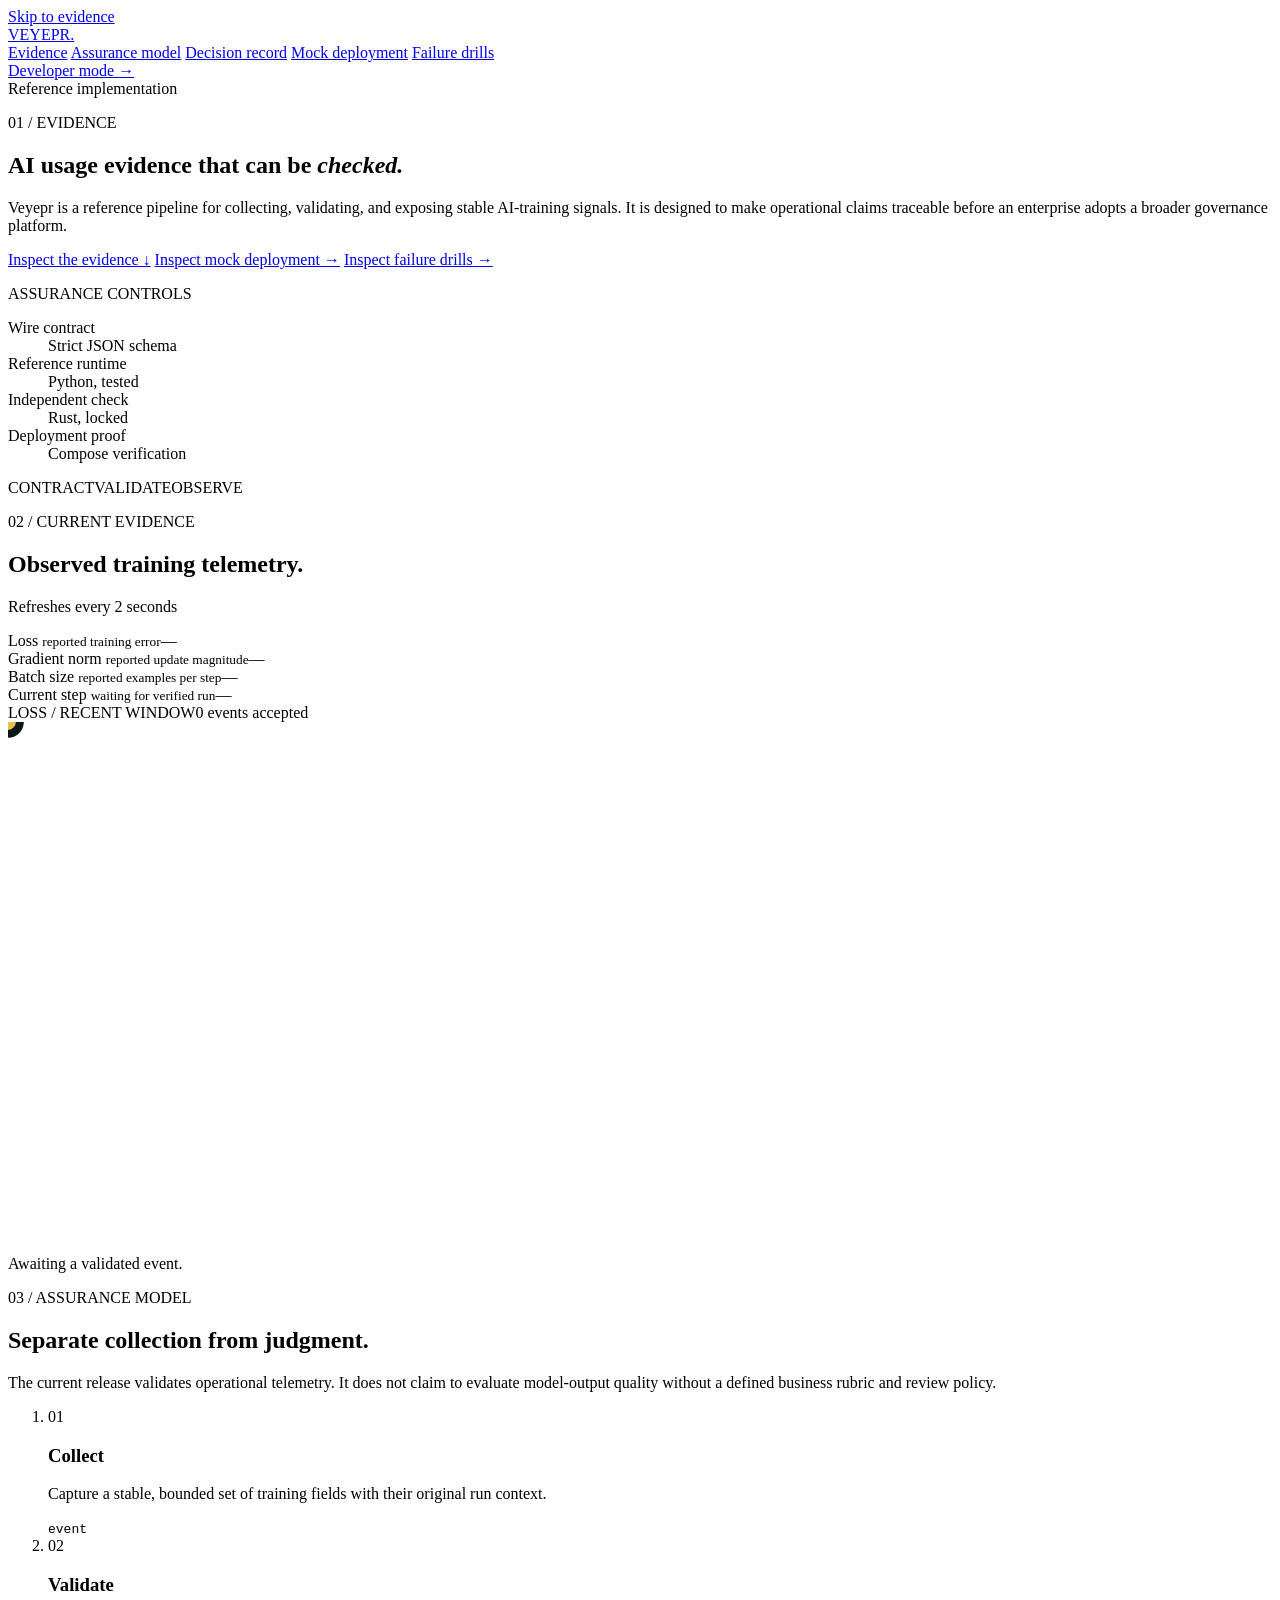
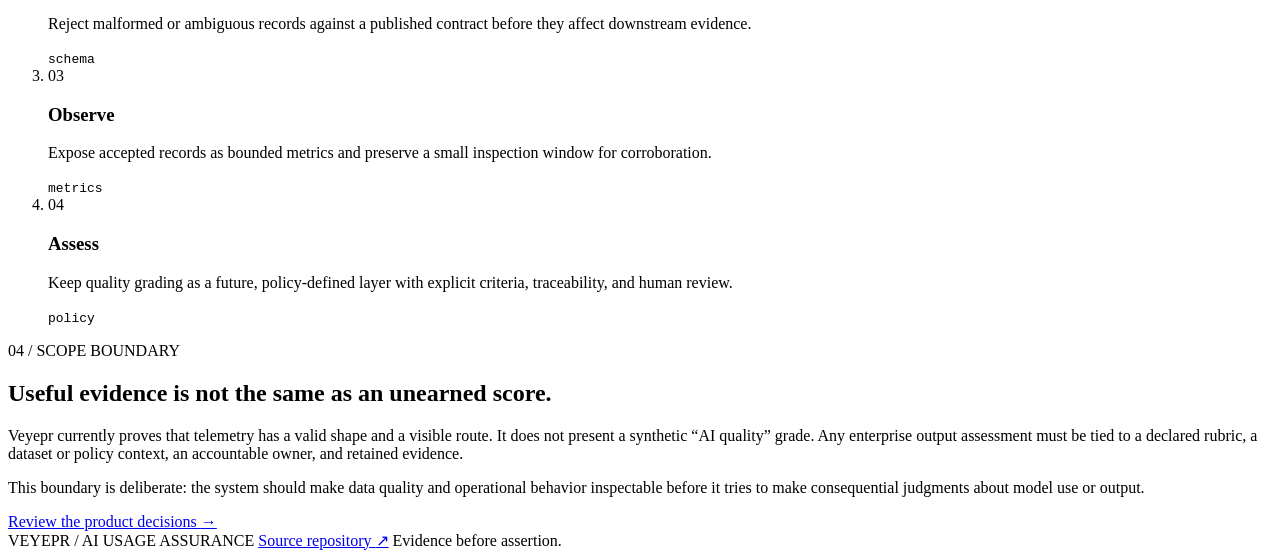
==== commit 16900e1a: "Add failure drills and evidence dossier Co-authored-by: Copilot App <223556219+Copilot@users.noreply" ====
--- a/src/ai_observability/static/index.html
+++ b/src/ai_observability/static/index.html
@@ -20,6 +20,7 @@
         <a href="#assurance">Assurance model</a>
         <a href="decision-record.html">Decision record</a>
         <a href="mock-deploy.html">Mock deployment</a>
+        <a href="break-b4-buying.html">Failure drills</a>
       </nav>
       <a class="header-link" href="developer-mode.html">Developer mode <span aria-hidden="true">→</span></a>
     </header>
@@ -34,6 +35,7 @@
           <div class="hero-actions">
             <a class="button button-primary" href="#evidence">Inspect the evidence <span aria-hidden="true">↓</span></a>
             <a class="button button-quiet" href="mock-deploy.html">Inspect mock deployment <span aria-hidden="true">→</span></a>
+            <a class="button button-quiet" href="break-b4-buying.html">Inspect failure drills <span aria-hidden="true">→</span></a>
           </div>
         </div>
         <aside class="evidence-panel" aria-label="Assurance controls">
